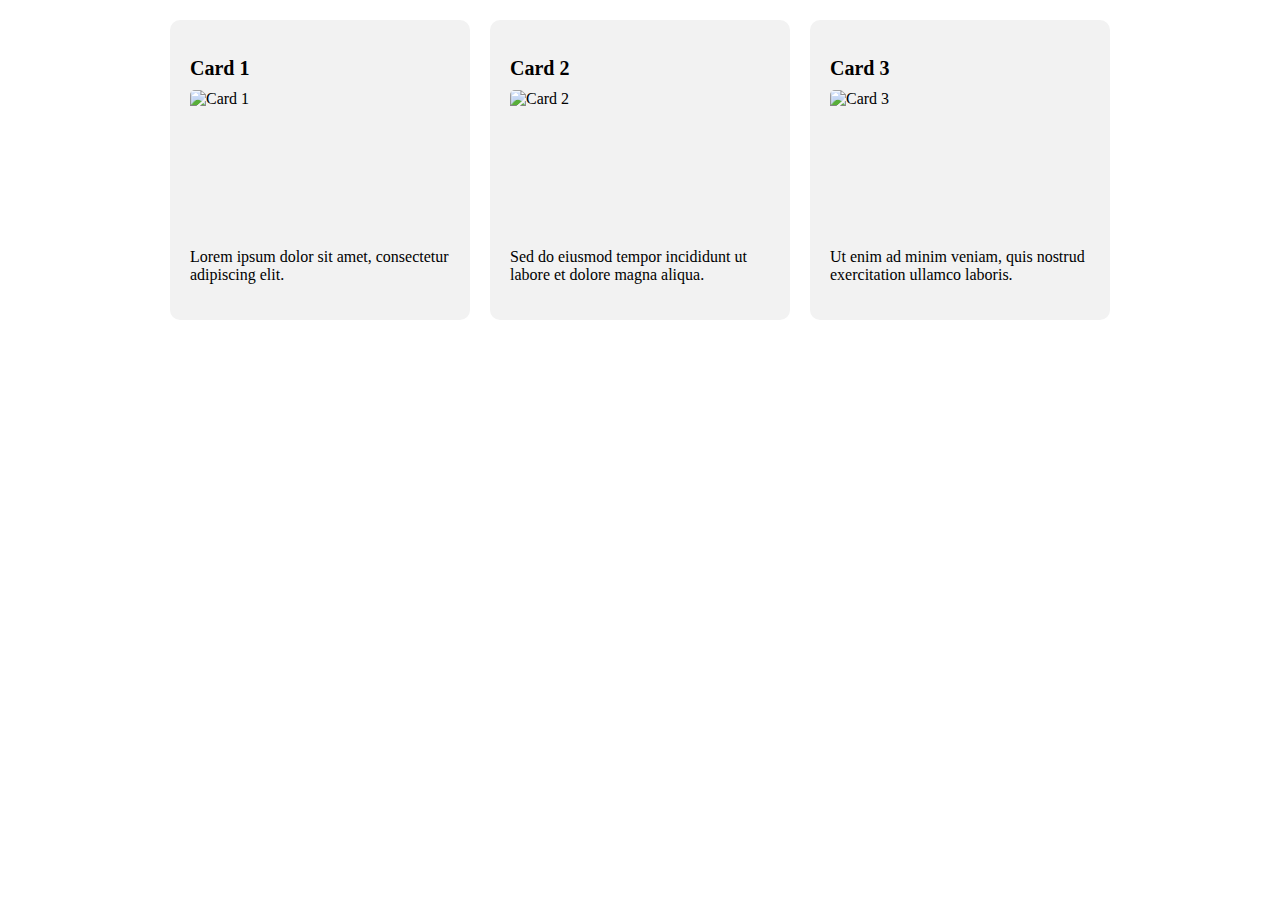
==== index.html @ 6840adf8 "Rename assignment.html to index.html" ====
<!DOCTYPE html>
<html>
<head>
  <title>Responsive Card Layout</title>
  <style>
    /* CSS styles */
    body {
      margin: 0;
      padding: 20px;
      display: flex;
      justify-content: center;
    }
    
    .card-container {
      display: flex;
      flex-wrap: wrap;
      justify-content: center;
      gap: 20px;
    }
    
    .card {
      width: 300px;
      height: 300px;
      background-color: #f2f2f2;
      border-radius: 10px;
      padding: 20px;
      box-sizing: border-box;
      display: flex;
      flex-direction: column;
      justify-content: space-between;
    }
    
    .card-title {
      font-size: 20px;
      font-weight: bold;
      margin-bottom: 10px;
    }
    
    .card-image {
      width: 100%;
      height: 150px;
      object-fit: cover;
      border-radius: 5px;
    }
    
    .card-content {
      font-size: 16px;
    }
    
    @media (max-width: 768px) {
      /* Adjustments for smaller screens */
      .card {
        width: calc(50% - 20px);
      }
    }
    
    @media (max-width: 480px) {
      /* Further adjustments for smaller screens */
      .card {
        width: 100%;
      }
    }
  </style>
</head>
<body>
  <div class="card-container">
    <div class="card">
      <h2 class="card-title">Card 1</h2>
      <img class="card-image" src="card1.jpg" alt="Card 1">
      <p class="card-content">Lorem ipsum dolor sit amet, consectetur adipiscing elit.</p>
    </div>
    
    <div class="card">
      <h2 class="card-title">Card 2</h2>
      <img class="card-image" src="card2.jpg" alt="Card 2">
      <p class="card-content">Sed do eiusmod tempor incididunt ut labore et dolore magna aliqua.</p>
    </div>
    
    <div class="card">
      <h2 class="card-title">Card 3</h2>
      <img class="card-image" src="card3.jpg" alt="Card 3">
      <p class="card-content">Ut enim ad minim veniam, quis nostrud exercitation ullamco laboris.</p>
    </div>
  </div>
</body>
</html>
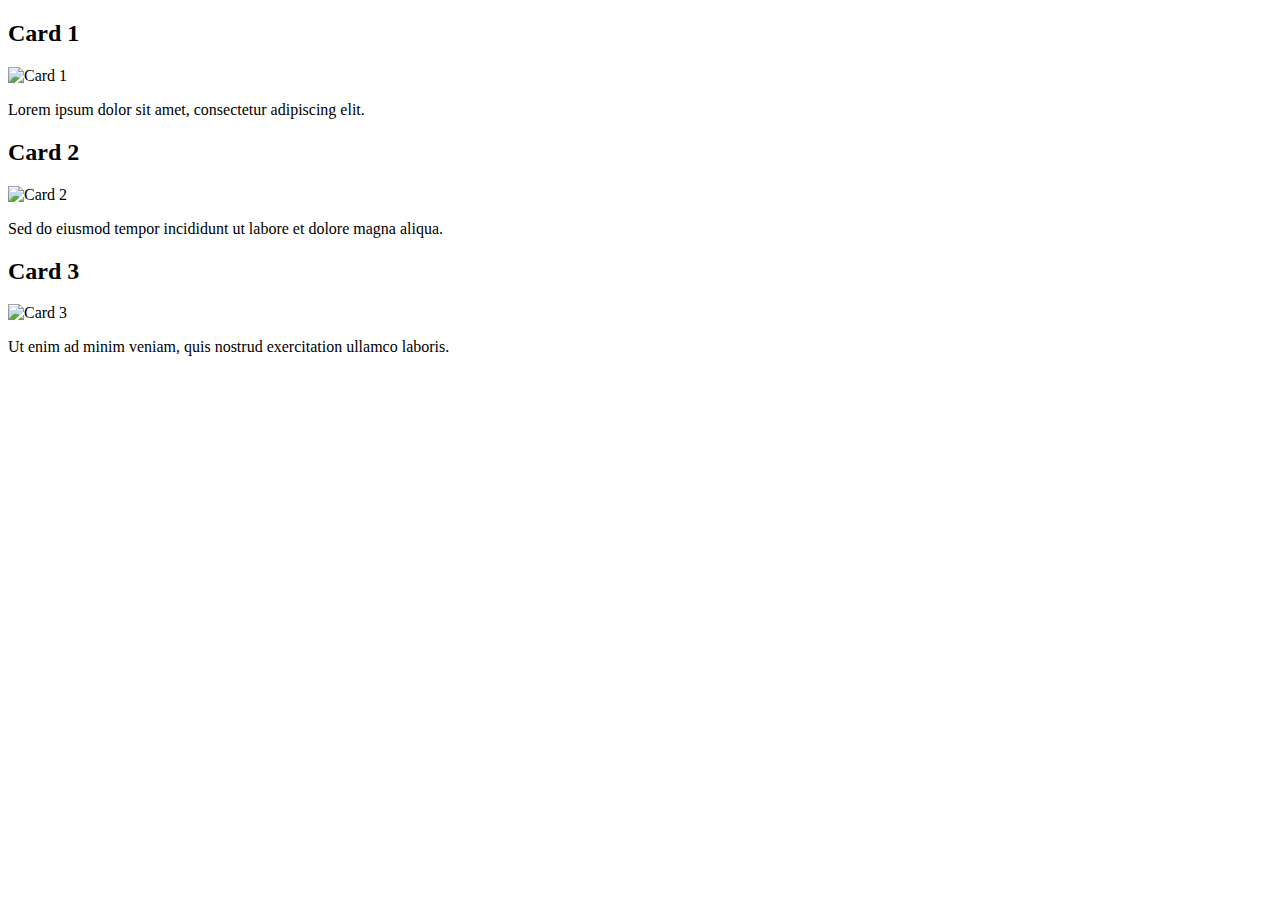
==== commit 5a39582d: "Update index.html" ====
--- a/index.html
+++ b/index.html
@@ -2,65 +2,6 @@
 <html>
 <head>
   <title>Responsive Card Layout</title>
-  <style>
-    /* CSS styles */
-    body {
-      margin: 0;
-      padding: 20px;
-      display: flex;
-      justify-content: center;
-    }
-    
-    .card-container {
-      display: flex;
-      flex-wrap: wrap;
-      justify-content: center;
-      gap: 20px;
-    }
-    
-    .card {
-      width: 300px;
-      height: 300px;
-      background-color: #f2f2f2;
-      border-radius: 10px;
-      padding: 20px;
-      box-sizing: border-box;
-      display: flex;
-      flex-direction: column;
-      justify-content: space-between;
-    }
-    
-    .card-title {
-      font-size: 20px;
-      font-weight: bold;
-      margin-bottom: 10px;
-    }
-    
-    .card-image {
-      width: 100%;
-      height: 150px;
-      object-fit: cover;
-      border-radius: 5px;
-    }
-    
-    .card-content {
-      font-size: 16px;
-    }
-    
-    @media (max-width: 768px) {
-      /* Adjustments for smaller screens */
-      .card {
-        width: calc(50% - 20px);
-      }
-    }
-    
-    @media (max-width: 480px) {
-      /* Further adjustments for smaller screens */
-      .card {
-        width: 100%;
-      }
-    }
-  </style>
 </head>
 <body>
   <div class="card-container">
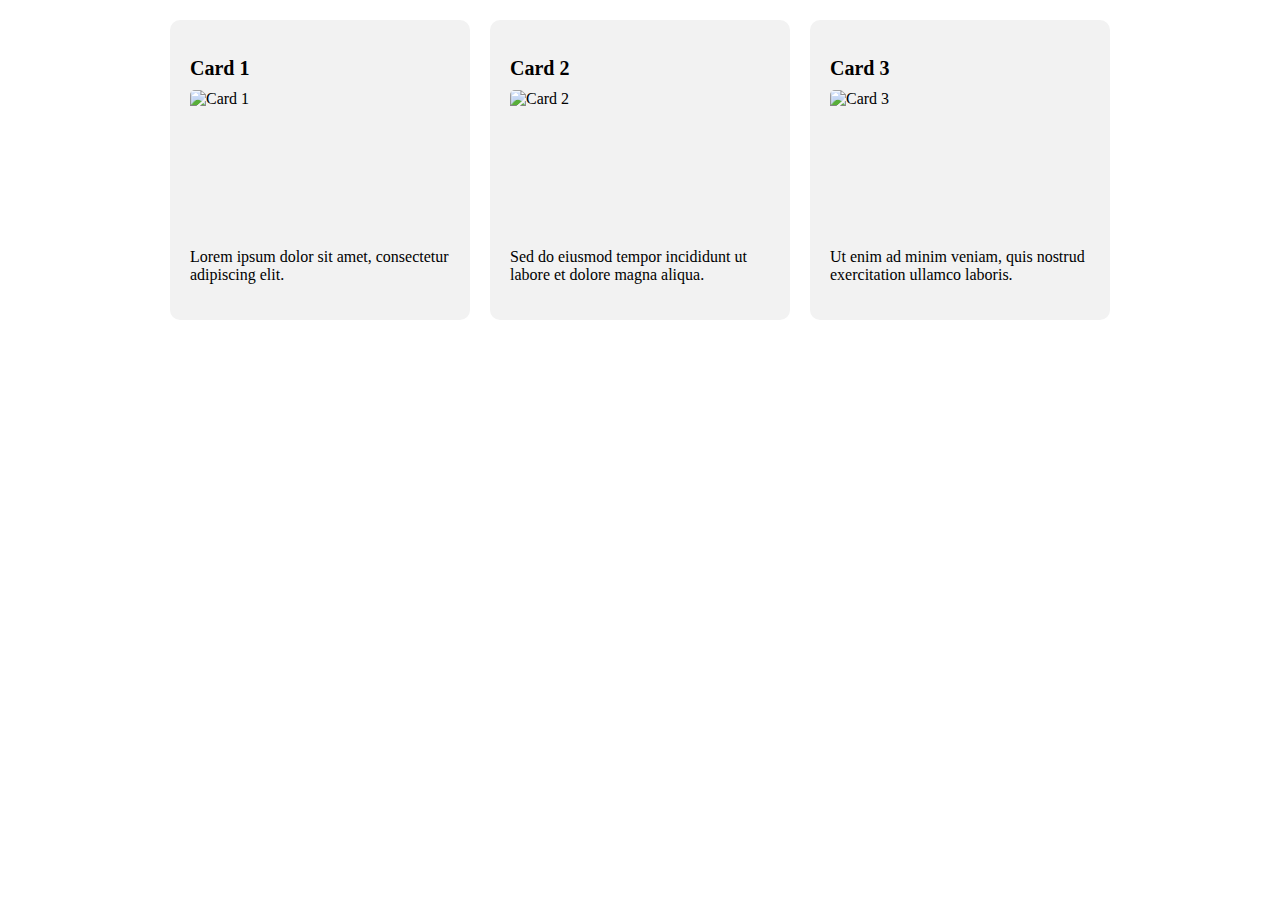
==== commit 0bfc3687: "Update index.html" ====
--- a/index.html
+++ b/index.html
@@ -2,6 +2,7 @@
 <html>
 <head>
   <title>Responsive Card Layout</title>
+   <link rel="stylesheet" href="style.css">
 </head>
 <body>
   <div class="card-container">
--- a/style.css
+++ b/style.css
@@ -0,0 +1,56 @@
+    body {
+      margin: 0;
+      padding: 20px;
+      display: flex;
+      justify-content: center;
+    }
+    
+    .card-container {
+      display: flex;
+      flex-wrap: wrap;
+      justify-content: center;
+      gap: 20px;
+    }
+    
+    .card {
+      width: 300px;
+      height: 300px;
+      background-color: #f2f2f2;
+      border-radius: 10px;
+      padding: 20px;
+      box-sizing: border-box;
+      display: flex;
+      flex-direction: column;
+      justify-content: space-between;
+    }
+    
+    .card-title {
+      font-size: 20px;
+      font-weight: bold;
+      margin-bottom: 10px;
+    }
+    
+    .card-image {
+      width: 100%;
+      height: 150px;
+      object-fit: cover;
+      border-radius: 5px;
+    }
+    
+    .card-content {
+      font-size: 16px;
+    }
+    
+    @media (max-width: 768px) {
+      /* Adjustments for smaller screens */
+      .card {
+        width: calc(50% - 20px);
+      }
+    }
+    
+    @media (max-width: 480px) {
+      /* Further adjustments for smaller screens */
+      .card {
+        width: 100%;
+      }
+    }
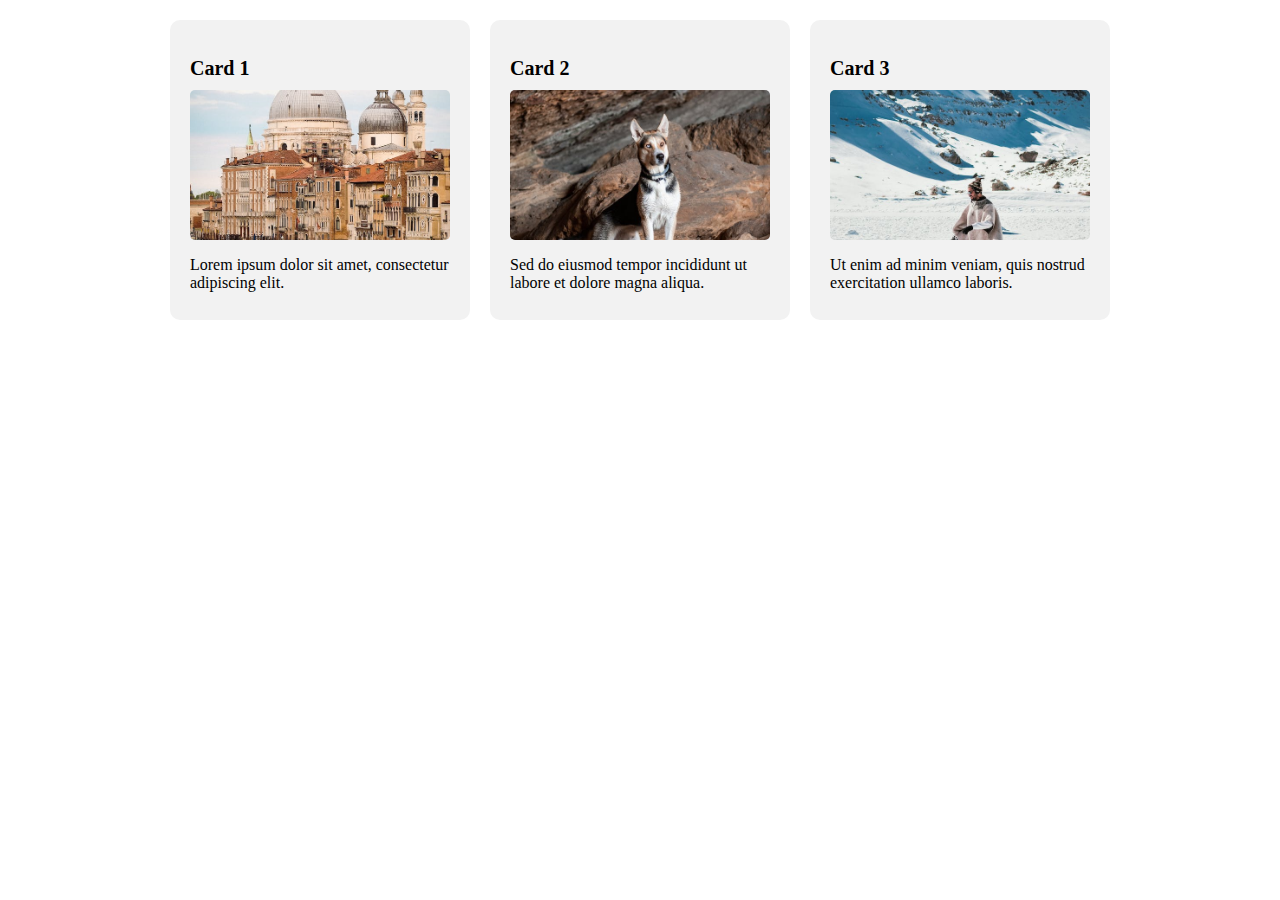
==== commit 1bf7bfd9: "Update index.html" ====
--- a/index.html
+++ b/index.html
@@ -1,7 +1,7 @@
 <!DOCTYPE html>
 <html>
 <head>
-  <title>Responsive Card Layout</title>
+  <title>Assignment 2</title>
    <link rel="stylesheet" href="style.css">
 </head>
 <body>
